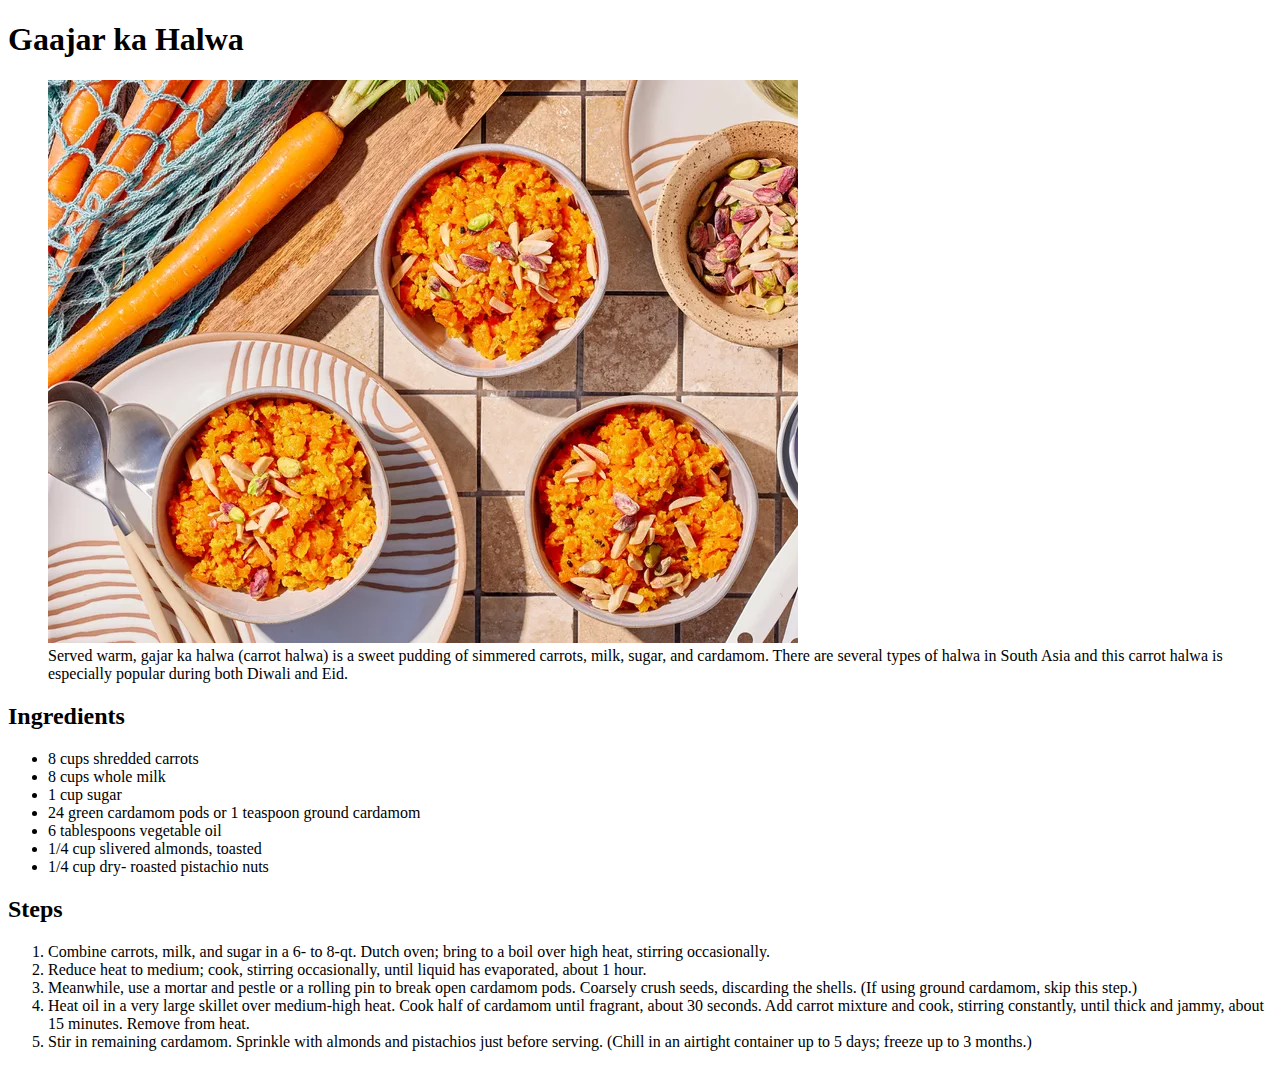
==== recipes/halwa.html @ eaa2b322 "add index and 1 recipe" ====
<!DOCTYPE html>
<html lang="en">
<head>
    <meta charset="UTF-8">
    <meta name="viewport" content="width=device-width, initial-scale=1.0">
    <title>Gajar ka Halwa</title>
</head>
<body>
    <h1>Gaajar ka Halwa</h1>
    <figure><img src="./Carrot-Halwa.webp" alt="Gajar ka Halwa">
    <figcaption>Served warm, gajar ka halwa (carrot halwa) is a sweet pudding of simmered carrots, milk, sugar, and cardamom. There are several types of halwa in South Asia and this carrot halwa is especially popular during both Diwali and Eid.

    </figcaption></figure>
    <h2>Ingredients</h2>
    <ul>
        <li>8 cups shredded carrots</li>
        <li>8 cups whole milk</li>
        <li>1 cup sugar</li>
        <li>24 green cardamom pods or 1 teaspoon ground cardamom</li>
        <li>6 tablespoons vegetable oil</li>
        <li>1/4 cup slivered almonds, toasted</li>
        <li>1/4 cup dry- roasted pistachio nuts</li>
    </ul>
    <h2>Steps</h2>
    <ol>
        <li>Combine carrots, milk, and sugar in a 6- to 8-qt. Dutch oven; bring to a boil over high heat, stirring occasionally.</li>
        <li>Reduce heat to medium; cook, stirring occasionally, until liquid has evaporated, about 1 hour.</li>
        <li>Meanwhile, use a mortar and pestle or a rolling pin to break open cardamom pods. Coarsely crush seeds, discarding the shells. (If using ground cardamom, skip this step.)</li>
        <li>Heat oil in a very large skillet over medium-high heat. Cook half of cardamom until fragrant, about 30 seconds. Add carrot mixture and cook, stirring constantly, until thick and jammy, about 15 minutes. Remove from heat.</li>
        <li>Stir in remaining cardamom. Sprinkle with almonds and pistachios just before serving. (Chill in an airtight container up to 5 days; freeze up to 3 months.)</li>
    </ol>
</body>
</html>
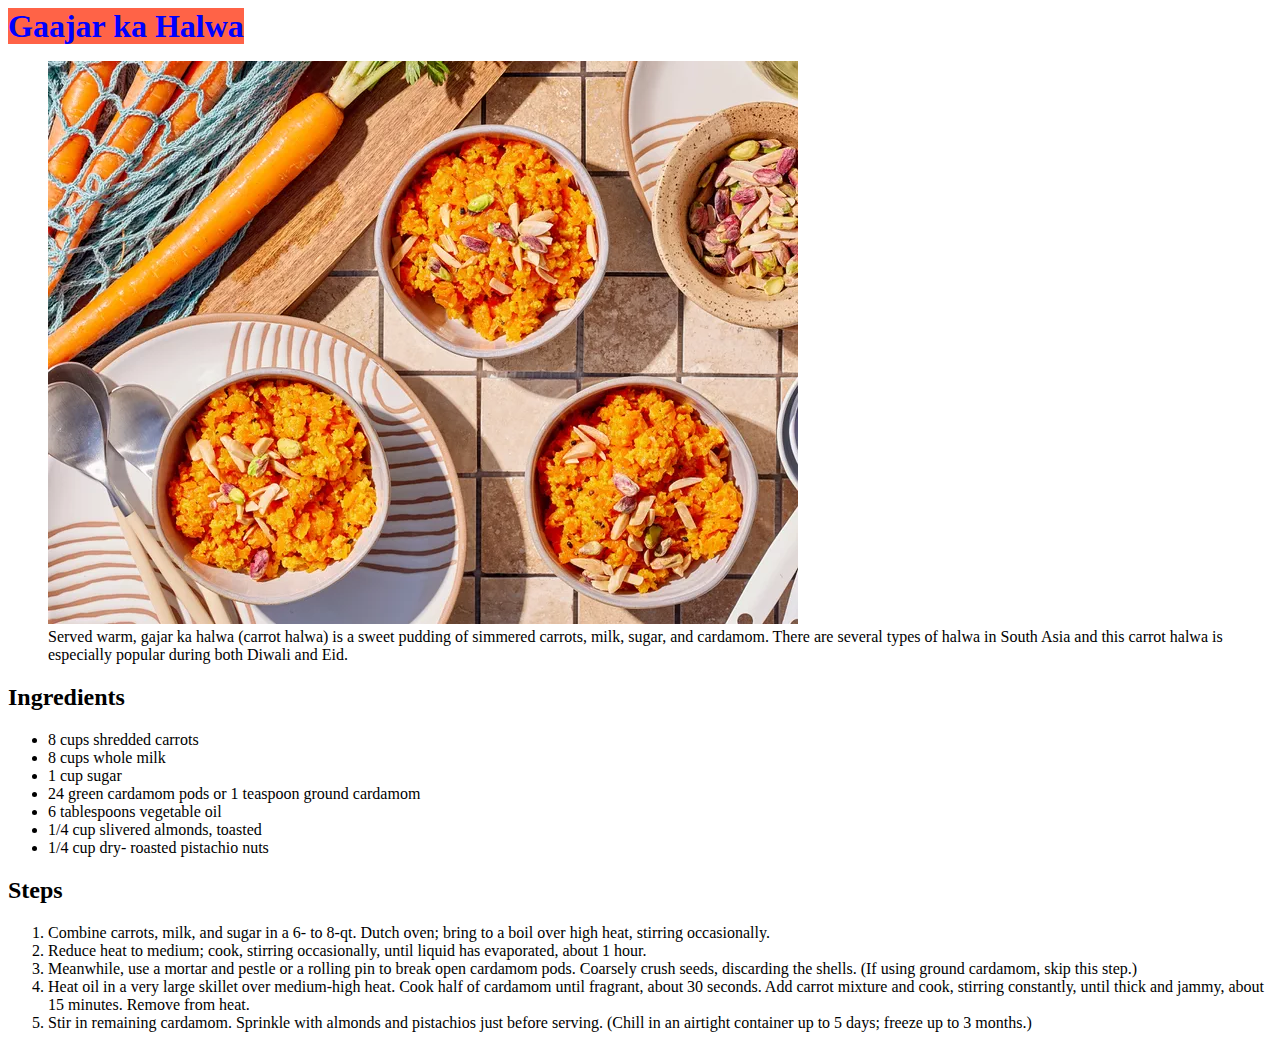
==== commit 4ad67fa1: "updates" ====
--- a/recipes/halwa.html
+++ b/recipes/halwa.html
@@ -1,6 +1,7 @@
 <!DOCTYPE html>
 <html lang="en">
 <head>
+    <link rel="stylesheet" href="../styles.css">
     <meta charset="UTF-8">
     <meta name="viewport" content="width=device-width, initial-scale=1.0">
     <title>Gajar ka Halwa</title>
--- a/styles.css
+++ b/styles.css
@@ -0,0 +1,5 @@
+h1 {
+    color: blue;
+    background-color: tomato;
+    display: inline;
+}